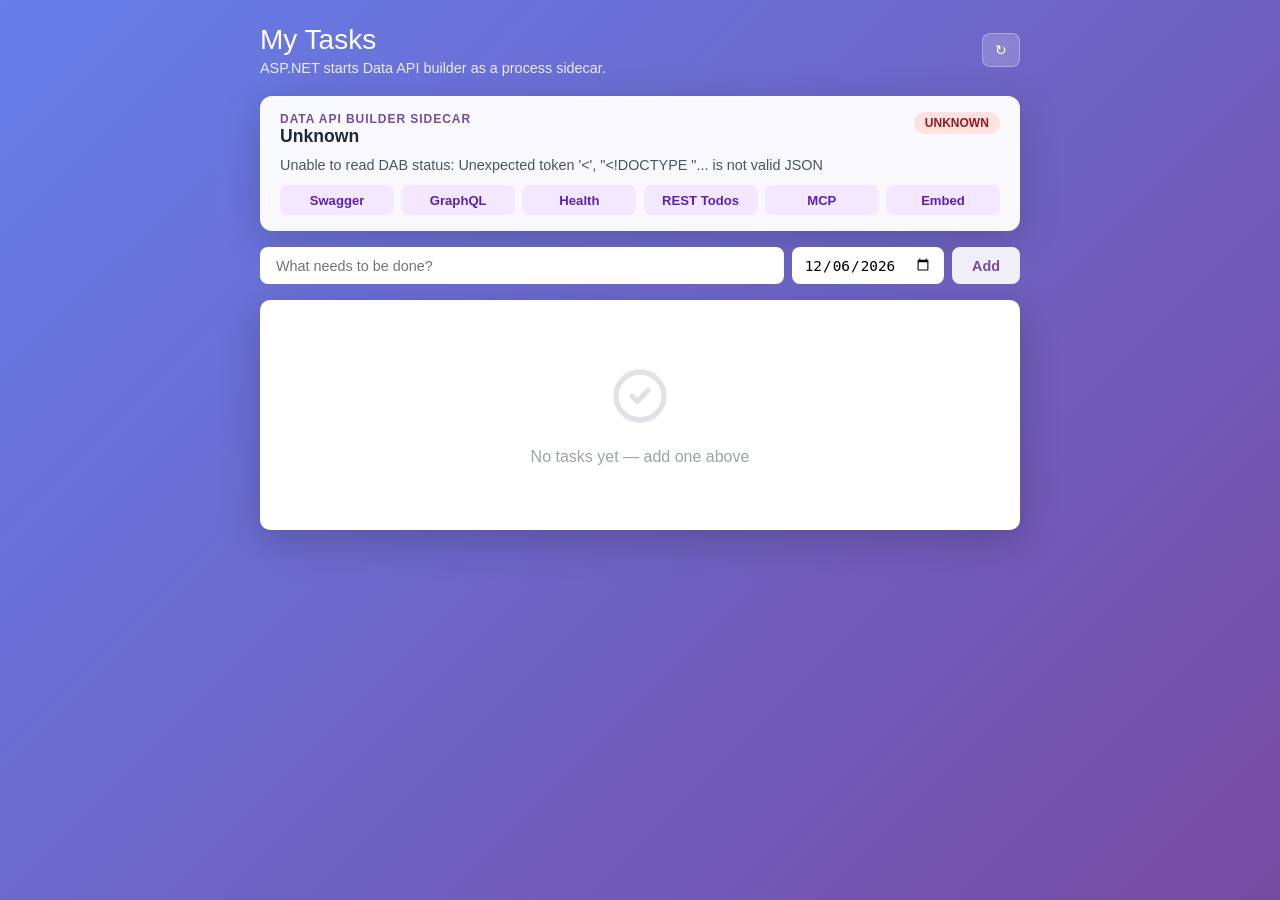
==== quickstart7/web-app/wwwroot/index.html @ e94e0d06 "Added Qoickstart 7 DAB Sidecar" ====
<!DOCTYPE html>
<html lang="en">
<head>
    <meta charset="UTF-8">
    <meta name="viewport" content="width=device-width, initial-scale=1.0">
    <title>DAB Sidecar Tasks</title>
    <link rel="stylesheet" href="styles.css">
</head>
<body>
    <div class="container">
        <header>
            <div class="header-left">
                <h1>My Tasks</h1>
                <p>ASP.NET starts Data API builder as a process sidecar.</p>
            </div>
            <div class="header-right">
                <button class="refresh-btn" id="refreshBtn">↻</button>
            </div>
        </header>

        <section class="sidecar-card" id="sidecarStatus">
            <div class="sidecar-header">
                <div>
                    <div class="eyebrow">Data API builder sidecar</div>
                    <h2 id="dabState">Checking…</h2>
                </div>
                <span class="status-pill" id="dabPill">starting</span>
            </div>
            <p id="dabMessage">The web app starts and manages DAB automatically.</p>
            <div class="endpoint-grid">
                <a href="/swagger" target="_blank" rel="noreferrer">Swagger</a>
                <a href="/graphql" target="_blank" rel="noreferrer">GraphQL</a>
                <a href="/health" target="_blank" rel="noreferrer">Health</a>
                <a href="/api/Todos" target="_blank" rel="noreferrer">REST Todos</a>
                <a href="/mcp" target="_blank" rel="noreferrer">MCP</a>
                <a href="/embed" target="_blank" rel="noreferrer">Embed</a>
            </div>
            <pre id="dabOutput" class="output" hidden></pre>
        </section>

        <form class="add-form" id="addForm">
            <input type="text" id="newTitle" placeholder="What needs to be done?" required>
            <input type="date" id="newDueDate">
            <button type="submit" class="add-btn">Add</button>
        </form>

        <div class="tasks-card" id="tasksList">
            <!-- Tasks will be rendered here -->
        </div>
    </div>

    <script src="dab.js"></script>
    <script src="app.js"></script>
</body>
</html>
---- quickstart7/web-app/wwwroot/styles.css ----
* {
    margin: 0;
    padding: 0;
    box-sizing: border-box;
}

body {
    font-family: -apple-system, BlinkMacSystemFont, 'Segoe UI', sans-serif;
    background: linear-gradient(135deg, #667eea 0%, #764ba2 100%);
    min-height: 100vh;
    padding: 1.5rem;
}

.container {
    max-width: 760px;
    margin: 0 auto;
}

header {
    color: white;
    margin-bottom: 1.25rem;
    display: flex;
    justify-content: space-between;
    align-items: center;
}

.header-left h1 {
    font-size: 1.75rem;
    font-weight: 300;
    margin-bottom: 0.25rem;
}

.header-left p {
    opacity: 0.86;
    font-size: 0.9rem;
}

.header-right {
    display: flex;
    gap: 0.75rem;
    align-items: center;
}

.refresh-btn {
    background: rgba(255, 255, 255, 0.2);
    border: 1px solid rgba(255, 255, 255, 0.3);
    color: white;
    padding: 0.5rem 0.75rem;
    border-radius: 8px;
    font-size: 0.9rem;
    cursor: pointer;
    transition: all 0.2s;
    backdrop-filter: blur(10px);
}

.refresh-btn:hover {
    background: rgba(255, 255, 255, 0.3);
    border-color: rgba(255, 255, 255, 0.5);
}

.sidecar-card {
    background: rgba(255,255,255,0.96);
    border-radius: 12px;
    box-shadow: 0 10px 40px rgba(0,0,0,0.18);
    margin-bottom: 1rem;
    padding: 1rem 1.25rem;
}

.sidecar-header {
    display: flex;
    align-items: start;
    justify-content: space-between;
    gap: 1rem;
    margin-bottom: 0.6rem;
}

.eyebrow {
    color: #764ba2;
    font-size: 0.75rem;
    font-weight: 700;
    letter-spacing: 0.08em;
    text-transform: uppercase;
}

.sidecar-header h2 {
    color: #1f2937;
    font-size: 1.1rem;
    font-weight: 650;
}

.status-pill {
    border-radius: 999px;
    padding: 0.25rem 0.7rem;
    background: #fef3c7;
    color: #92400e;
    font-size: 0.75rem;
    font-weight: 700;
    text-transform: uppercase;
}

.status-pill.running {
    background: #d1fae5;
    color: #065f46;
}

.status-pill.failed {
    background: #fee2e2;
    color: #991b1b;
}

#dabMessage {
    color: #4b5563;
    font-size: 0.9rem;
    margin-bottom: 0.8rem;
}

.endpoint-grid {
    display: grid;
    grid-template-columns: repeat(auto-fit, minmax(100px, 1fr));
    gap: 0.45rem;
}

.endpoint-grid a {
    color: #5b21b6;
    background: #f3e8ff;
    border-radius: 7px;
    padding: 0.45rem 0.55rem;
    font-size: 0.82rem;
    font-weight: 650;
    text-align: center;
    text-decoration: none;
}

.endpoint-grid a:hover {
    background: #ead6ff;
}

.output {
    background: #111827;
    color: #d1d5db;
    border-radius: 8px;
    margin-top: 0.8rem;
    padding: 0.75rem;
    max-height: 170px;
    overflow: auto;
    white-space: pre-wrap;
    font-size: 0.75rem;
}

.add-form {
    display: flex;
    gap: 0.5rem;
    margin-bottom: 1rem;
}

.add-form input[type="text"] {
    flex: 1;
    padding: 0.6rem 1rem;
    border-radius: 8px;
    border: none;
    font-size: 0.9rem;
    outline: none;
}

.add-form input[type="date"] {
    padding: 0.6rem 0.75rem;
    border-radius: 8px;
    border: none;
    font-size: 0.9rem;
    outline: none;
}

.add-btn {
    background: rgba(255,255,255,0.9);
    border: none;
    color: #764ba2;
    padding: 0.6rem 1.25rem;
    border-radius: 8px;
    font-size: 0.9rem;
    font-weight: 600;
    cursor: pointer;
    transition: background 0.2s;
}

.add-btn:hover {
    background: white;
}

.tasks-card {
    background: white;
    border-radius: 10px;
    box-shadow: 0 10px 40px rgba(0,0,0,0.2);
    overflow: hidden;
}

.task-item {
    padding: 1rem 1.25rem;
    border-bottom: 1px solid #f0f0f0;
    display: grid;
    grid-template-columns: auto 1fr auto;
    gap: 0.75rem;
    align-items: start;
    transition: background 0.2s;
}

.task-item:hover {
    background: #fafafa;
}

.task-item:last-child {
    border-bottom: none;
}

.task-check {
    width: 22px;
    height: 22px;
    border-radius: 50%;
    border: 2px solid #ddd;
    background: none;
    cursor: pointer;
    font-size: 12px;
    color: white;
    display: flex;
    align-items: center;
    justify-content: center;
    padding: 0;
    margin-top: 0.125rem;
    transition: all 0.2s;
}

.task-check:hover {
    border-color: #10b981;
}

.task-check.completed {
    background: #10b981;
    border-color: #10b981;
}

.task-title {
    font-size: 0.95rem;
    color: #1f2937;
    margin-bottom: 0.125rem;
}

.task-title.completed {
    color: #9ca3af;
    text-decoration: line-through;
}

.task-meta {
    font-size: 0.8rem;
    color: #6b7280;
}

.task-delete {
    background: none;
    border: none;
    color: #d1d5db;
    font-size: 1rem;
    cursor: pointer;
    padding: 0.25rem;
    border-radius: 4px;
    transition: color 0.2s;
    margin-top: 0.125rem;
}

.task-delete:hover {
    color: #ef4444;
}

.empty-state {
    padding: 4rem 2rem;
    text-align: center;
    color: #9ca3af;
}

.empty-state svg {
    width: 64px;
    height: 64px;
    margin: 0 auto 1rem;
    opacity: 0.3;
}
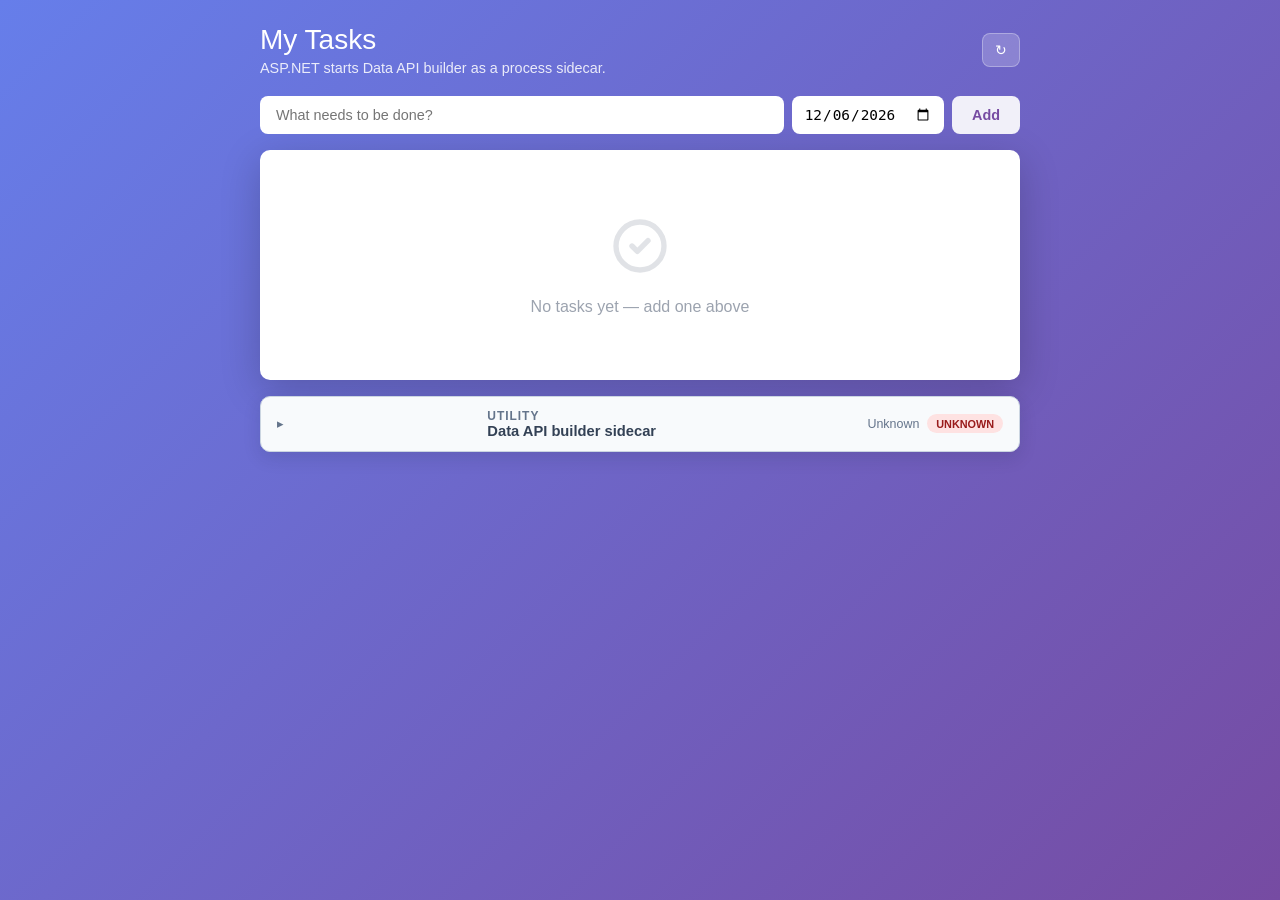
==== commit 9cc55b9a: "Removed QS references" ====
--- a/quickstart7/web-app/wwwroot/index.html
+++ b/quickstart7/web-app/wwwroot/index.html
@@ -18,26 +18,6 @@
             </div>
         </header>
 
-        <section class="sidecar-card" id="sidecarStatus">
-            <div class="sidecar-header">
-                <div>
-                    <div class="eyebrow">Data API builder sidecar</div>
-                    <h2 id="dabState">Checking…</h2>
-                </div>
-                <span class="status-pill" id="dabPill">starting</span>
-            </div>
-            <p id="dabMessage">The web app starts and manages DAB automatically.</p>
-            <div class="endpoint-grid">
-                <a href="/swagger" target="_blank" rel="noreferrer">Swagger</a>
-                <a href="/graphql" target="_blank" rel="noreferrer">GraphQL</a>
-                <a href="/health" target="_blank" rel="noreferrer">Health</a>
-                <a href="/api/Todos" target="_blank" rel="noreferrer">REST Todos</a>
-                <a href="/mcp" target="_blank" rel="noreferrer">MCP</a>
-                <a href="/embed" target="_blank" rel="noreferrer">Embed</a>
-            </div>
-            <pre id="dabOutput" class="output" hidden></pre>
-        </section>
-
         <form class="add-form" id="addForm">
             <input type="text" id="newTitle" placeholder="What needs to be done?" required>
             <input type="date" id="newDueDate">
@@ -47,6 +27,31 @@
         <div class="tasks-card" id="tasksList">
             <!-- Tasks will be rendered here -->
         </div>
+
+        <details class="sidecar-card" id="sidecarStatus">
+            <summary class="sidecar-summary">
+                <span>
+                    <span class="eyebrow">Utility</span>
+                    <strong>Data API builder sidecar</strong>
+                </span>
+                <span class="sidecar-summary-status">
+                    <span id="dabState">Checking…</span>
+                    <span class="status-pill" id="dabPill">starting</span>
+                </span>
+            </summary>
+            <div class="sidecar-body">
+                <p id="dabMessage">The web app starts and manages DAB automatically.</p>
+                <div class="endpoint-grid">
+                    <a href="/swagger/" target="_blank" rel="noreferrer">Swagger</a>
+                    <a href="/graphql/" target="_blank" rel="noreferrer">GraphQL</a>
+                    <a href="/health" target="_blank" rel="noreferrer">Health</a>
+                    <a href="/api/Todos" target="_blank" rel="noreferrer">REST Todos</a>
+                    <a href="/mcp" target="_blank" rel="noreferrer">MCP</a>
+                    <a href="/embed/" target="_blank" rel="noreferrer">Embed</a>
+                </div>
+                <pre id="dabOutput" class="output" hidden></pre>
+            </div>
+        </details>
     </div>
 
     <script src="dab.js"></script>
--- a/quickstart7/web-app/wwwroot/styles.css
+++ b/quickstart7/web-app/wwwroot/styles.css
@@ -59,48 +59,83 @@
 }
 
 .sidecar-card {
-    background: rgba(255,255,255,0.96);
-    border-radius: 12px;
-    box-shadow: 0 10px 40px rgba(0,0,0,0.18);
-    margin-bottom: 1rem;
-    padding: 1rem 1.25rem;
-}
-
-.sidecar-header {
-    display: flex;
-    align-items: start;
+    background: #f8fafc;
+    border: 1px solid #cbd5e1;
+    border-radius: 10px;
+    box-shadow: 0 6px 18px rgba(15, 23, 42, 0.12);
+    margin-top: 1rem;
+    overflow: hidden;
+}
+
+.sidecar-summary {
+    display: flex;
+    align-items: center;
     justify-content: space-between;
     gap: 1rem;
-    margin-bottom: 0.6rem;
+    cursor: pointer;
+    list-style: none;
+    padding: 0.75rem 1rem;
+    user-select: none;
+}
+
+.sidecar-summary::-webkit-details-marker {
+    display: none;
+}
+
+.sidecar-summary::before {
+    color: #64748b;
+    content: "▸";
+    font-size: 0.8rem;
+    margin-right: -0.5rem;
+    transition: transform 0.2s;
+}
+
+.sidecar-card[open] .sidecar-summary::before {
+    transform: rotate(90deg);
+}
+
+.sidecar-summary strong {
+    color: #334155;
+    display: block;
+    font-size: 0.92rem;
+    font-weight: 650;
+}
+
+.sidecar-summary-status {
+    align-items: center;
+    color: #64748b;
+    display: flex;
+    font-size: 0.78rem;
+    gap: 0.5rem;
+}
+
+.sidecar-body {
+    border-top: 1px solid #e2e8f0;
+    padding: 0.85rem 1rem 1rem;
 }
 
 .eyebrow {
-    color: #764ba2;
+    color: #64748b;
+    display: block;
     font-size: 0.75rem;
     font-weight: 700;
     letter-spacing: 0.08em;
     text-transform: uppercase;
 }
 
-.sidecar-header h2 {
-    color: #1f2937;
-    font-size: 1.1rem;
-    font-weight: 650;
-}
-
 .status-pill {
     border-radius: 999px;
-    padding: 0.25rem 0.7rem;
-    background: #fef3c7;
-    color: #92400e;
-    font-size: 0.75rem;
+    padding: 0.2rem 0.55rem;
+    background: #e2e8f0;
+    color: #475569;
+    font-size: 0.68rem;
     font-weight: 700;
     text-transform: uppercase;
 }
 
 .status-pill.running {
-    background: #d1fae5;
-    color: #065f46;
+    background: #dcfce7;
+    color: #166534;
 }
 
 .status-pill.failed {
@@ -109,8 +144,8 @@
 }
 
 #dabMessage {
-    color: #4b5563;
-    font-size: 0.9rem;
+    color: #475569;
+    font-size: 0.84rem;
     margin-bottom: 0.8rem;
 }
 
@@ -121,9 +156,10 @@
 }
 
 .endpoint-grid a {
-    color: #5b21b6;
-    background: #f3e8ff;
-    border-radius: 7px;
+    color: #334155;
+    background: #e2e8f0;
+    border: 1px solid #cbd5e1;
+    border-radius: 6px;
     padding: 0.45rem 0.55rem;
     font-size: 0.82rem;
     font-weight: 650;
@@ -132,7 +168,7 @@
 }
 
 .endpoint-grid a:hover {
-    background: #ead6ff;
+    background: #cbd5e1;
 }
 
 .output {
